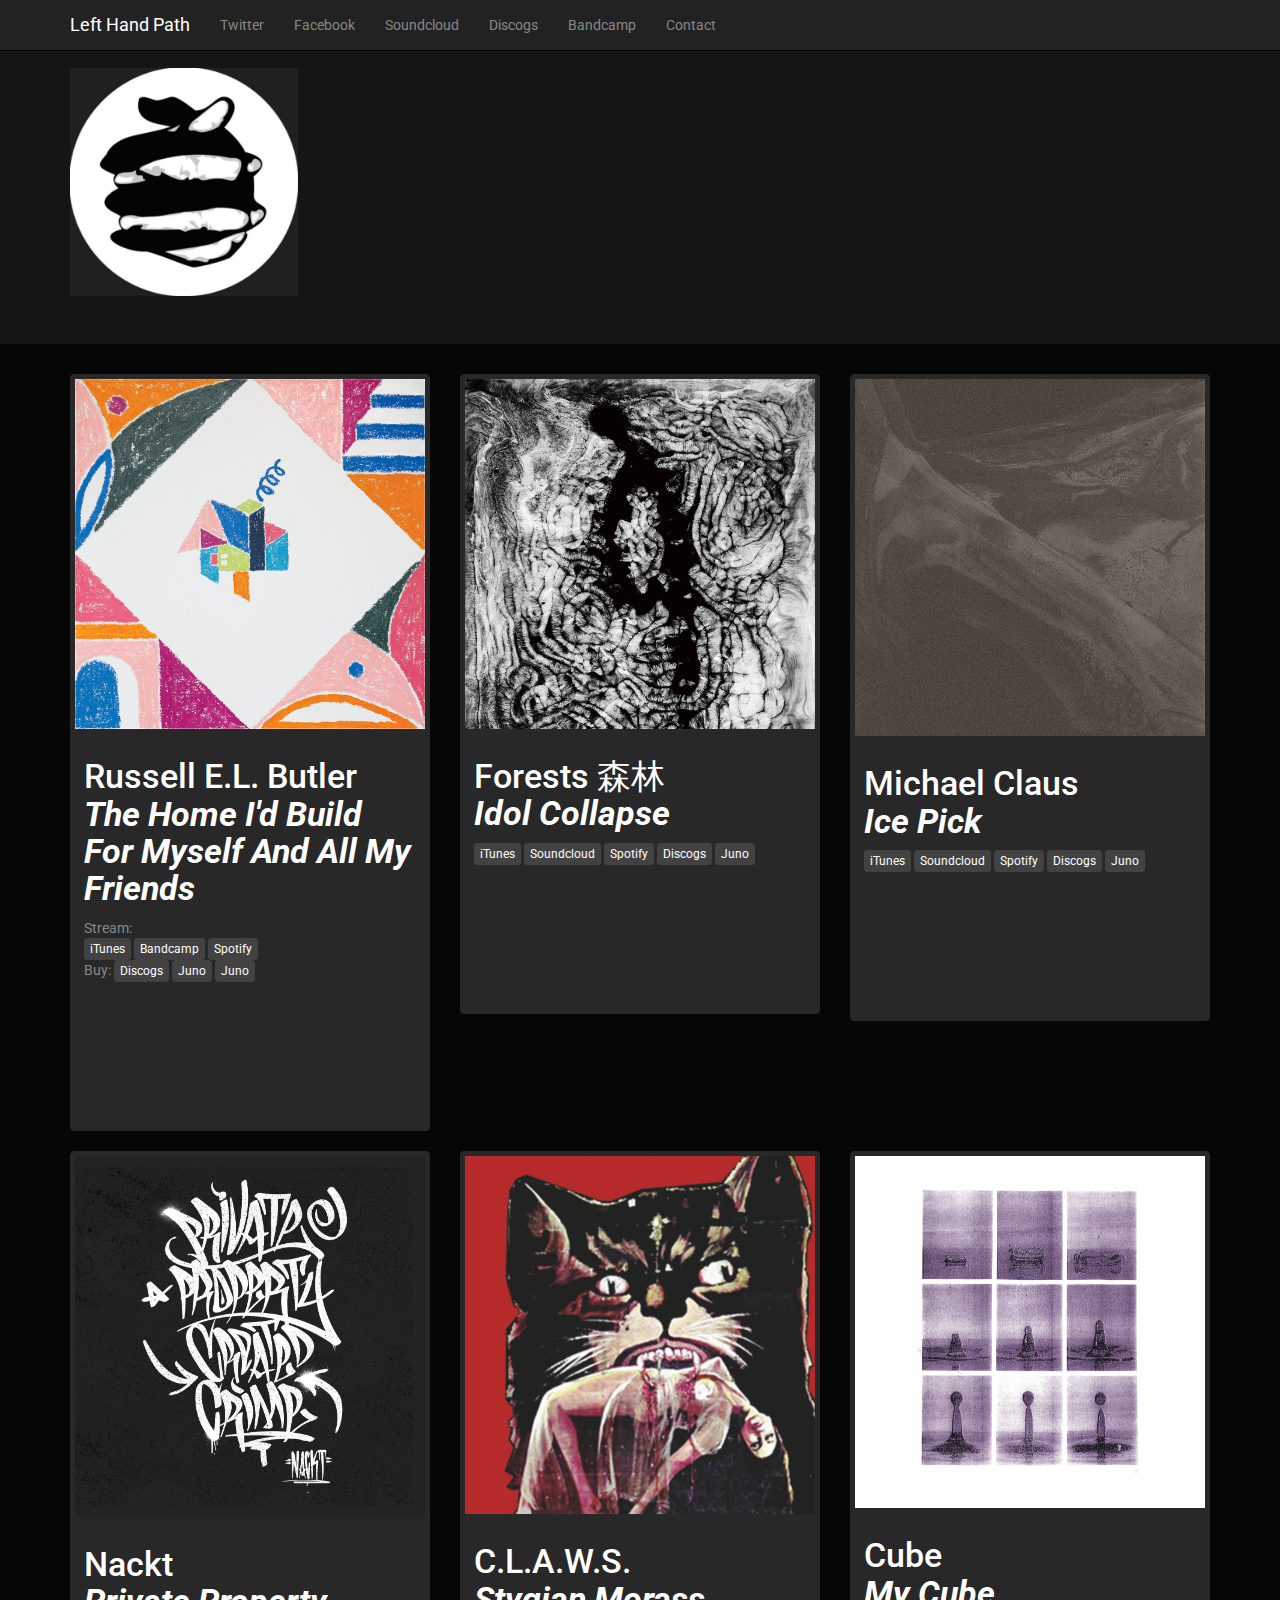
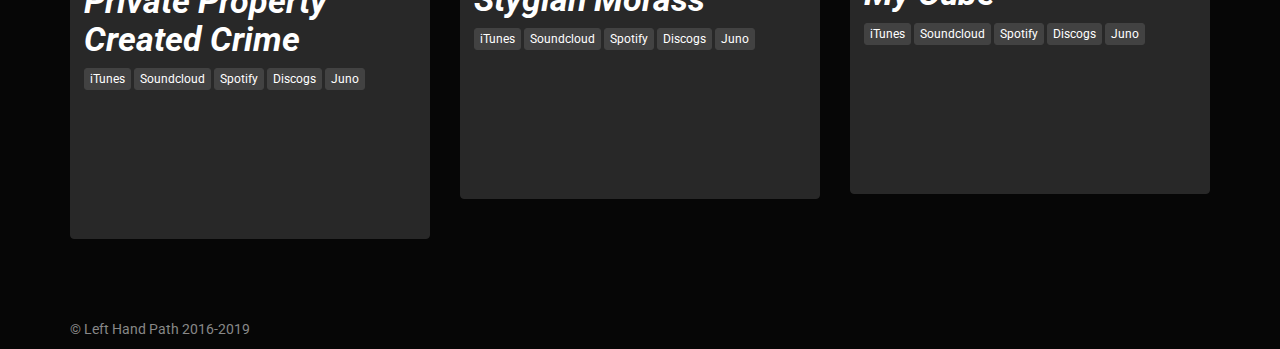
==== index.html @ b739be3c "Home Fixes from Email: Re: LHP Next Steps for Web" ====
<!doctype html>
<html lang="en">
  <head>
    <meta charset="utf-8">
    <meta name="viewport" content="width=device-width, initial-scale=1, shrink-to-fit=no">
    <meta name="description" content="">
    <meta name="author" content="">
    <link rel="icon" href="../../../../favicon.ico">

    <title>Left Hand Path</title>

    <!-- Bootstrap core CSS -->
    <link href="/css/bootstrap.css" rel="stylesheet">   
	<!--Font Awesome -->
		<link rel="stylesheet" href="https://maxcdn.bootstrapcdn.com/font-awesome/4.4.0/css/font-awesome.min.css"> 


  </head>

  <body>   
	<!-- Fixed navbar -->
	<nav class="navbar navbar-inverse navbar-expand-lg navbar-fixed-top" id="navBar">
	   <script src="navbarInject.js"></script><!--http://www.accessify.com/tools-and-wizards/developer-tools/html-javascript-convertor/-->
	</nav>
	<!--NAV BAR END--> 

    <main role="main">

      <!-- Main jumbotron for a primary marketing message or call to action -->
      <div class="jumbotron">
        <div class="container">  
	<br>
	<img class="card-img-top" src="lhpIcon.png" height="20%" width="20%" alt="Left Hand Path">
          <!--<h1 class="display-3">Left Hand Path</h1> -->
          <!--<p>San Francisco-based record label focused on the liminal, the interstitial, the in-between: industrial, techno, experimental, and more.</p>-->
        </div>
      </div>
      	<div class="container">    
		<div class="row">
		  <div class="col-sm-6 col-md-4">
	        <div class="thumbnail">   
		<img data-src="holder.js/100%x200" alt="The Home I'd Build For Myself And All My Friends" style="height: 100%; width: 100%; display: block;" src="TheHomeCover.jpg" data-holder-rendered="true">
	          <div class="caption">
	            <h3>Russell E.L. Butler<br><strong><i>The Home I'd Build For Myself And All My Friends</i></strong></h3>
	            <!--<p>Album blurb goes here. At vero eos et accusamus et iusto odio dignissimos.</p>-->  
				Stream: <p><a href="https://itunes.apple.com/album/the-home-id-build-for-myself-and-all-my-friends/1442476757" class="btn btn-default btn-xs" target="_blank">iTunes</a>
				<a href="https://lefthandpathwax.bandcamp.com/album/the-home-id-build-for-myself-and-all-my-friends" class="btn btn-default btn-xs" target="_blank">Bandcamp</a>       
				<a href="https://open.spotify.com/album/19XL2ROvTTsTCrnlcRgPuG?si=9YU9eda9STW3GdwDqCzXsw" class="btn btn-default btn-xs" target="_blank">Spotify</a></br>
				Buy: <a href="https://www.discogs.com/Russell-EL-Butler-The-Home-Id-Build-For-Myself-And-All-My-Friends/release/12816572" class="btn btn-default btn-xs" target="_blank">Discogs</a>
				<a href="https://www.discogs.com/Russell-EL-Butler-The-Home-Id-Build-For-Myself-And-All-My-Friends/release/12816572" class="btn btn-default btn-xs" target="_blank">Juno</a>
				<a href="https://www.juno.co.uk/products/russell-el-the-home-id-built-for/710632-01/" class="btn btn-default btn-xs" target="_blank">Juno</a>
				<!--<p><a class="btn btn-secondary" href="#" role="button">View details &raquo;</a></p>-->
	          </div> 
	<iframe style="border: 0; width: 100%; height: 120px;" src="https://bandcamp.com/EmbeddedPlayer/album=45713922/size=large/bgcol=333333/linkcol=ffffff/tracklist=false/artwork=none/transparent=true/" seamless><a href="http://lefthandpathwax.bandcamp.com/album/the-home-id-build-for-myself-and-all-my-friends">The Home I&#39;d Build For Myself And All My Friends by Russell E.L. Butler</a></iframe>
	        </div>
	      </div>
	      <div class="col-sm-6 col-md-4">
	        <div class="thumbnail">
	          <img data-src="holder.js/100%x200" alt="Idol Collapse" style="height: 100%; width: 100%; display: block;" src="IdolCollapseCover.jpg" data-holder-rendered="true">
	          <div class="caption">
	            <h3>Forests 森林<br><strong><i>Idol Collapse</i></strong></h3>
	            <!--<p>Album blurb goes here. At vero eos et accusamus et iusto odio dignissimos.</p>-->  
				<p><a href="https://itunes.apple.com/album/idol-collapse/1403016486" class="btn btn-default btn-xs" target="_blank">iTunes</a>
				<a href="https://soundcloud.com/lefthandpathwax/forests-idol-collapse-stream-lhp-005" class="btn btn-default btn-xs" target="_blank">Soundcloud</a>
				<!--<a href="https://lefthandpathwax.bandcamp.com/album/idol-collapse" class="btn btn-default btn-xs" target="_blank">Bandcamp</a>-->       
				<a href="https://open.spotify.com/album/3PHcToJJUzO6ivPFjmKcUr?si=G1ucixESSMaiobxHaRNgGQ" class="btn btn-default btn-xs" target="_blank">Spotify</a>
				<a href="https://www.discogs.com/Forests-Idol-Collapse/release/12414794" class="btn btn-default btn-xs" target="_blank">Discogs</a> 
				<a href="https://www.juno.co.uk/products/forests-idol-collapse/697286-01/" class="btn btn-default btn-xs" target="_blank">Juno</a> 
				<!--<p><a class="btn btn-secondary" href="#" role="button">View details &raquo;</a></p>-->
	          </div> 
	<iframe style="border: 0; width: 100%; height: 120px;" src="https://bandcamp.com/EmbeddedPlayer/album=172438625/size=large/bgcol=333333/linkcol=ffffff/tracklist=false/artwork=none/transparent=true/" seamless><a href="http://lefthandpathwax.bandcamp.com/album/idol-collapse">Idol Collapse by Forests 森林</a></iframe>
	        </div>
	      </div>
	      <div class="col-sm-6 col-md-4">
	        <div class="thumbnail">
	          <img data-src="holder.js/100%x200" alt="Ice Pick" style="height: 100%; width: 100%; display: block;" src="icePick.jpg" data-holder-rendered="true">
	          <div class="caption">
	            <h3>Michael Claus<br><strong><i>Ice Pick</i></strong></h3>
	            <!--<p>Album blurb goes here. At vero eos et accusamus et iusto odio dignissimos.</p>-->  
				<p><a href="https://itunes.apple.com/album/ice-pick-ep/1403003711" class="btn btn-default btn-xs" target="_blank">iTunes</a>
				<a href="https://soundcloud.com/lefthandpathwax/michael-claus-ice-pick-lhp004" class="btn btn-default btn-xs" target="_blank">Soundcloud</a>
				<!--<a href="https://lefthandpathwax.bandcamp.com/album/ice-pick" class="btn btn-default btn-xs" target="_blank">Bandcamp</a>-->       
				<a href="https://open.spotify.com/album/4cAhzd2ybvp5QCiN5FCiWN?si=rkf3x4cTQIqzOOVokMgE6w" class="btn btn-default btn-xs" target="_blank">Spotify</a>
				<a href="https://www.discogs.com/Michael-Claus-Ice-Pick/release/12064103" class="btn btn-default btn-xs" target="_blank">Discogs</a>     
				<a href="https://www.juno.co.uk/products/michael-claus-ice-pick/686886-01/" class="btn btn-default btn-xs" target="_blank">Juno</a>
				<!--<p><a class="btn btn-secondary" href="#" role="button">View details &raquo;</a></p>-->
	          </div> 
	<iframe style="border: 0; width: 100%; height: 120px;" src="https://bandcamp.com/EmbeddedPlayer/album=1965887963/size=large/bgcol=333333/linkcol=ffffff/tracklist=false/artwork=none/transparent=true/" seamless><a href="http://lefthandpathwax.bandcamp.com/album/ice-pick">Ice Pick by Michael Claus</a></iframe>
	        </div>
	      </div>
	    </div>
		<div class="row">
		  <div class="col-sm-6 col-md-4">
	        <div class="thumbnail">
	          <img data-src="holder.js/100%x200" alt="Private Property Created Crime" style="height: 100%; width: 100%; display: block;" src="PrivatePropertyCover.jpg" data-holder-rendered="true">
	          <div class="caption">
	            <h3>Nackt<br><strong><i>Private Property Created Crime</i></strong></h3>
	            <!--<p>Album blurb goes here. At vero eos et accusamus et iusto odio dignissimos.</p>-->  
				<p><a href="https://itunes.apple.com/album/private-property-created-crime-ep/1403007173" class="btn btn-default btn-xs" target="_blank">iTunes</a>
				<a href="https://soundcloud.com/lefthandpathwax/nackt-private-property-created-crime-stream-lhp-003" class="btn btn-default btn-xs" target="_blank">Soundcloud</a>
				<!--<a href="https://lefthandpathwax.bandcamp.com/album/private-property-created-crime" class="btn btn-default btn-xs" target="_blank">Bandcamp</a>-->       
				<a href="https://open.spotify.com/album/4BYSZy3p6vQU7VeywWEUnE?si=MNfCwxeITaezJ4chC1l46w" class="btn btn-default btn-xs" target="_blank">Spotify</a>
				<a href="https://www.discogs.com/Nackt-Private-Property-Created-Crime/release/11210218" class="btn btn-default btn-xs" target="_blank">Discogs</a>  
				<a href="https://www.juno.co.uk/products/nackt-private-property-created-crime/664628-01/" class="btn btn-default btn-xs" target="_blank">Juno</a>
				<!--<p><a class="btn btn-secondary" href="#" role="button">View details &raquo;</a></p>-->
	          </div>     
	<iframe style="border: 0; width: 100%; height: 120px;" src="https://bandcamp.com/EmbeddedPlayer/album=4098975281/size=large/bgcol=333333/linkcol=ffffff/tracklist=false/artwork=none/transparent=true/" seamless><a href="http://lefthandpathwax.bandcamp.com/album/private-property-created-crime">Private Property Created Crime by Nackt</a></iframe>
	        </div>
	      </div>
	      <div class="col-sm-6 col-md-4">
	        <div class="thumbnail">
	          <img data-src="holder.js/100%x200" alt="Stygian Morass" style="height: 100%; width: 100%; display: block;" src="StygianMorassCover.jpg" data-holder-rendered="true">
	          <div class="caption">
	            <h3>C.L.A.W.S.<br><strong><i>Stygian Morass</i></strong></h3>
	            <!--<p>Album blurb goes here. At vero eos et accusamus et iusto odio dignissimos.</p>-->  
				<p><a href="https://itunes.apple.com/album/stygian-morass-ep/1403007851" class="btn btn-default btn-xs" target="_blank">iTunes</a>
				<a href="https://soundcloud.com/lefthandpathwax/claws-stygian-morass-lhp-002" class="btn btn-default btn-xs" target="_blank">Soundcloud</a>
				<!--<a href="https://lefthandpathwax.bandcamp.com/album/stygian-morass" class="btn btn-default btn-xs" target="_blank">Bandcamp</a>-->       
				<a href="https://open.spotify.com/album/5F3vXOBQWUFWSCGoGYpkcE?si=6KkvuSvTSMCpaDbOVNL9Rw" class="btn btn-default btn-xs" target="_blank">Spotify</a>
				<a href="https://www.discogs.com/CLAWS-Stygian-Morass/release/10040162" class="btn btn-default btn-xs" target="_blank">Discogs</a>  
				<a href="https://www.juno.co.uk/products/claws-stygian-morass-ep/640831-01/" class="btn btn-default btn-xs" target="_blank">Juno</a>
				<!--<p><a class="btn btn-secondary" href="#" role="button">View details &raquo;</a></p>-->
	          </div>              
	<iframe style="border: 0; width: 100%; height: 120px;" src="https://bandcamp.com/EmbeddedPlayer/album=2476335031/size=large/bgcol=333333/linkcol=ffffff/tracklist=false/artwork=none/transparent=true/" seamless><a href="http://lefthandpathwax.bandcamp.com/album/stygian-morass">Stygian Morass by C.L.A.W.S.</a></iframe>
	        </div>
	      </div>
	      <div class="col-sm-6 col-md-4">
	        <div class="thumbnail">
	          <img data-src="holder.js/100%x200" alt="My Cube" style="height: 100%; width: 100%; display: block;" src="MyCubeCover.jpg" data-holder-rendered="true">
	          <div class="caption">
	            <h3>Cube<br><strong><i>My Cube</i></strong></h3>
	            <!--<p>Album blurb goes here. At vero eos et accusamus et iusto odio dignissimos.</p>-->  
				<p><a href="https://itunes.apple.com/album/my-cube/1422857583" class="btn btn-default btn-xs" target="_blank">iTunes</a>
				<a href="https://soundcloud.com/lefthandpathwax/cube-my-cube-album-stream" class="btn btn-default btn-xs" target="_blank">Soundcloud</a>
				<!--<a href="https://lefthandpathwax.bandcamp.com/album/my-cube" class="btn btn-default btn-xs" target="_blank">Bandcamp</a>-->       
				<a href="https://open.spotify.com/album/0HinlTKBSdjGIK5YEnsSyH?si=2opLMWTPTbeViX3kxEfdEA" class="btn btn-default btn-xs" target="_blank">Spotify</a>
				<a href="https://www.discogs.com/Cube-My-Cube/release/8776708" class="btn btn-default btn-xs" target="_blank">Discogs</a> 
				<a href="https://www.juno.co.uk/products/my-cube/613828-01/" class="btn btn-default btn-xs" target="_blank">Juno</a>      
				<!--<p><a class="btn btn-secondary" href="#" role="button">View details &raquo;</a></p>-->
	          </div>   
	<iframe style="border: 0; width: 100%; height: 120px;" src="https://bandcamp.com/EmbeddedPlayer/album=2787253670/size=large/bgcol=333333/linkcol=ffffff/tracklist=false/artwork=none/transparent=true/" seamless><a href="http://lefthandpathwax.bandcamp.com/album/my-cube">My Cube by Cube</a></iframe>
	        </div>
	      </div> 
	    </div> 
   	    <!--<div class="container"> 
			<div class="row">
<iframe width="97%" height="450" scrolling="no" frameborder="no" allow="autoplay" src="https://w.soundcloud.com/player/?url=https%3A//api.soundcloud.com/users/212207464&color=%23292828&auto_play=false&hide_related=false&show_comments=false&show_user=true&show_reposts=false&show_teaser=false"></iframe>   
			 
			</div>
		</div>--> 
	           
        <!--<div class="container">
       
        <div class="row">
          <div class="col-md-4">
            <h2>The Wire</h2>
            <p>Listen to a mix by Left Hand Path for The Wire, UK.</p>
            <p><a class="btn btn-secondary" href="https://www.thewire.co.uk/audio/tracks/listen-to-a-mix-by-left-hand-path" target="_blank" role="button">Listen now &raquo;</a></p>
          </div>
          <div class="col-md-4">
            <h2>Heading</h2>
            <p>Donec id elit non mi porta gravida at eget metus. Fusce dapibus, tellus ac cursus commodo, tortor mauris condimentum nibh, ut fermentum massa justo sit amet risus. Etiam porta sem malesuada magna mollis euismod. Donec sed odio dui. </p>
            <!--<p><a class="btn btn-secondary" href="#" role="button">View details &raquo;</a></p>
          </div>
          <div class="col-md-4">
            <h2>Heading</h2>
            <p>Donec sed odio dui. Cras justo odio, dapibus ac facilisis in, egestas eget quam. Vestibulum id ligula porta felis euismod semper. Fusce dapibus, tellus ac cursus commodo, tortor mauris condimentum nibh, ut fermentum massa justo sit amet risus.</p>
            <!--<p><a class="btn btn-secondary" href="#" role="button">View details &raquo;</a></p>
          </div>
        </div>-->

        

      </div> <!-- /container -->

    </main>

    <footer class="container">  <br><br><br>
      <p>&copy; Left Hand Path 2016-2019</p>
    </footer>

    <!-- Bootstrap core JavaScript
    ================================================== -->
    <!-- Placed at the end of the document so the pages load faster -->
    <script src="https://code.jquery.com/jquery-3.3.1.slim.min.js" integrity="sha384-q8i/X+965DzO0rT7abK41JStQIAqVgRVzpbzo5smXKp4YfRvH+8abtTE1Pi6jizo" crossorigin="anonymous"></script>
    <script>window.jQuery || document.write('<script src="\/../assets/js/vendor/jquery-slim.min.js"><\/script>')</script>
    <script src="../../assets/js/vendor/popper.min.js"></script>
    <script src="../../dist/js/bootstrap.min.js"></script>
  </body>
</html>
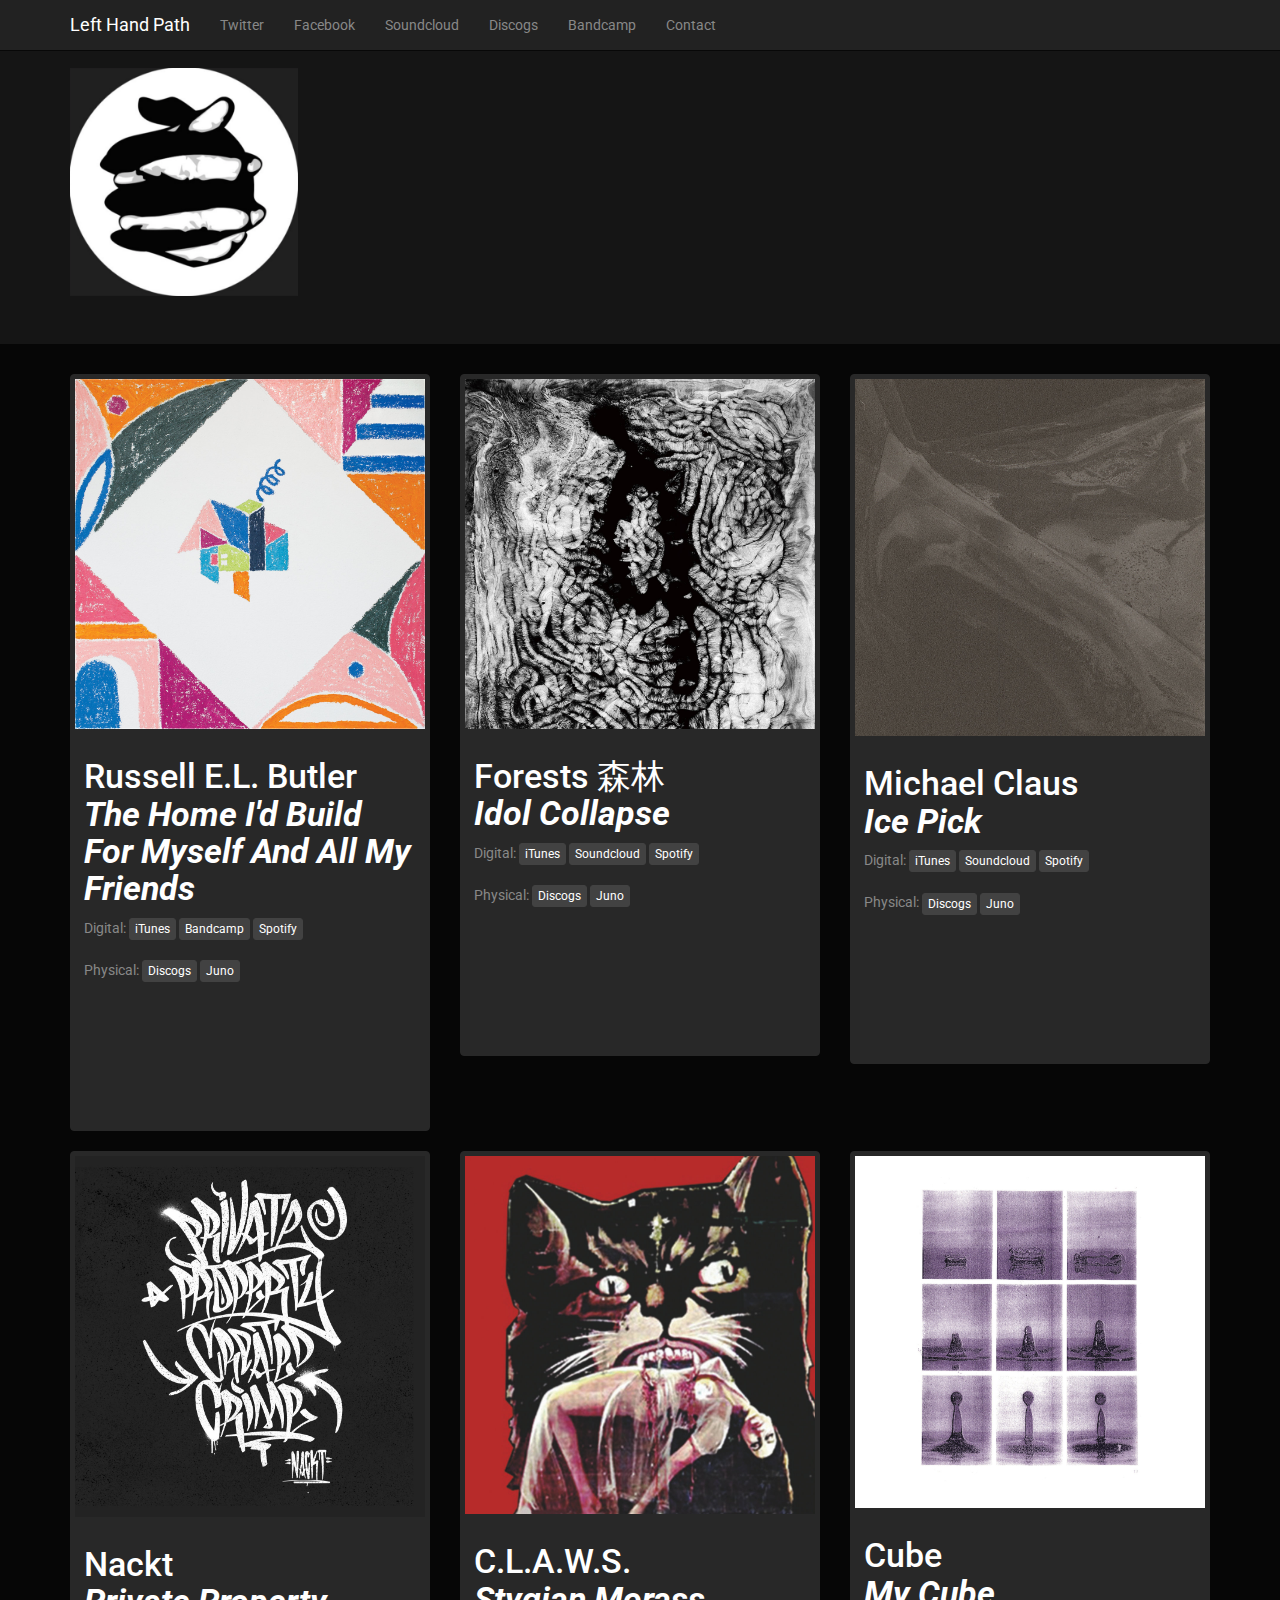
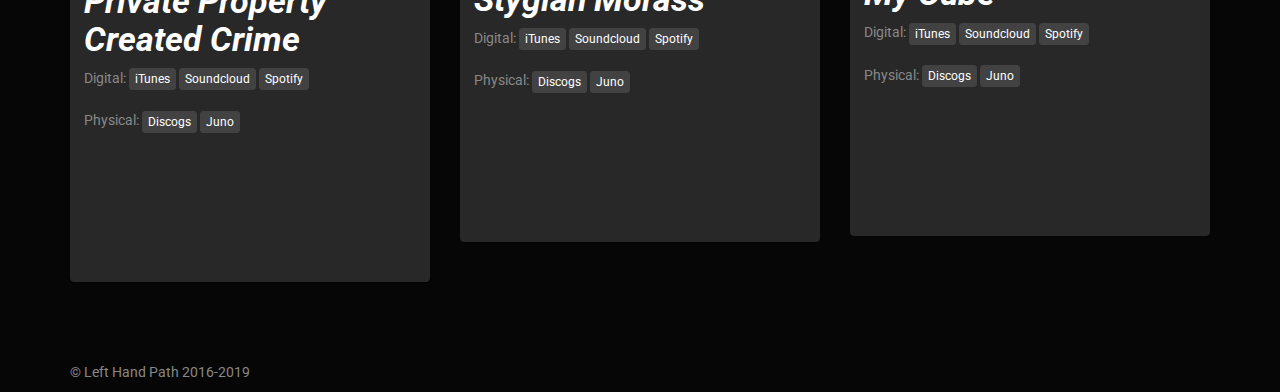
==== commit 36446e2b: "Updates Artist page and home" ====
--- a/index.html
+++ b/index.html
@@ -39,17 +39,15 @@
 		<div class="row">
 		  <div class="col-sm-6 col-md-4">
 	        <div class="thumbnail">   
-		<img data-src="holder.js/100%x200" alt="The Home I'd Build For Myself And All My Friends" style="height: 100%; width: 100%; display: block;" src="TheHomeCover.jpg" data-holder-rendered="true">
+		<a href="http://lefthandpathwax.net/russell-e-l-butler/"><img data-src="holder.js/100%x200" alt="The Home I'd Build For Myself And All My Friends" style="height: 100%; width: 100%; display: block;" src="TheHomeCover.jpg" data-holder-rendered="true"></a>
 	          <div class="caption">
 	            <h3>Russell E.L. Butler<br><strong><i>The Home I'd Build For Myself And All My Friends</i></strong></h3>
 	            <!--<p>Album blurb goes here. At vero eos et accusamus et iusto odio dignissimos.</p>-->  
-				Stream: <p><a href="https://itunes.apple.com/album/the-home-id-build-for-myself-and-all-my-friends/1442476757" class="btn btn-default btn-xs" target="_blank">iTunes</a>
+				<p>Digital: <a href="https://itunes.apple.com/album/the-home-id-build-for-myself-and-all-my-friends/1442476757" class="btn btn-default btn-xs" target="_blank">iTunes</a>
 				<a href="https://lefthandpathwax.bandcamp.com/album/the-home-id-build-for-myself-and-all-my-friends" class="btn btn-default btn-xs" target="_blank">Bandcamp</a>       
-				<a href="https://open.spotify.com/album/19XL2ROvTTsTCrnlcRgPuG?si=9YU9eda9STW3GdwDqCzXsw" class="btn btn-default btn-xs" target="_blank">Spotify</a></br>
-				Buy: <a href="https://www.discogs.com/Russell-EL-Butler-The-Home-Id-Build-For-Myself-And-All-My-Friends/release/12816572" class="btn btn-default btn-xs" target="_blank">Discogs</a>
-				<a href="https://www.discogs.com/Russell-EL-Butler-The-Home-Id-Build-For-Myself-And-All-My-Friends/release/12816572" class="btn btn-default btn-xs" target="_blank">Juno</a>
+				<a href="https://open.spotify.com/album/19XL2ROvTTsTCrnlcRgPuG?si=9YU9eda9STW3GdwDqCzXsw" class="btn btn-default btn-xs" target="_blank">Spotify</a></br></br>
+				Physical: <a href="https://www.discogs.com/Russell-EL-Butler-The-Home-Id-Build-For-Myself-And-All-My-Friends/release/12816572" class="btn btn-default btn-xs" target="_blank">Discogs</a>
 				<a href="https://www.juno.co.uk/products/russell-el-the-home-id-built-for/710632-01/" class="btn btn-default btn-xs" target="_blank">Juno</a>
-				<!--<p><a class="btn btn-secondary" href="#" role="button">View details &raquo;</a></p>-->
 	          </div> 
 	<iframe style="border: 0; width: 100%; height: 120px;" src="https://bandcamp.com/EmbeddedPlayer/album=45713922/size=large/bgcol=333333/linkcol=ffffff/tracklist=false/artwork=none/transparent=true/" seamless><a href="http://lefthandpathwax.bandcamp.com/album/the-home-id-build-for-myself-and-all-my-friends">The Home I&#39;d Build For Myself And All My Friends by Russell E.L. Butler</a></iframe>
 	        </div>
@@ -60,11 +58,11 @@
 	          <div class="caption">
 	            <h3>Forests 森林<br><strong><i>Idol Collapse</i></strong></h3>
 	            <!--<p>Album blurb goes here. At vero eos et accusamus et iusto odio dignissimos.</p>-->  
-				<p><a href="https://itunes.apple.com/album/idol-collapse/1403016486" class="btn btn-default btn-xs" target="_blank">iTunes</a>
+				<p>Digital: <a href="https://itunes.apple.com/album/idol-collapse/1403016486" class="btn btn-default btn-xs" target="_blank">iTunes</a>
 				<a href="https://soundcloud.com/lefthandpathwax/forests-idol-collapse-stream-lhp-005" class="btn btn-default btn-xs" target="_blank">Soundcloud</a>
 				<!--<a href="https://lefthandpathwax.bandcamp.com/album/idol-collapse" class="btn btn-default btn-xs" target="_blank">Bandcamp</a>-->       
-				<a href="https://open.spotify.com/album/3PHcToJJUzO6ivPFjmKcUr?si=G1ucixESSMaiobxHaRNgGQ" class="btn btn-default btn-xs" target="_blank">Spotify</a>
-				<a href="https://www.discogs.com/Forests-Idol-Collapse/release/12414794" class="btn btn-default btn-xs" target="_blank">Discogs</a> 
+				<a href="https://open.spotify.com/album/3PHcToJJUzO6ivPFjmKcUr?si=G1ucixESSMaiobxHaRNgGQ" class="btn btn-default btn-xs" target="_blank">Spotify</a></br></br>
+				Physical: <a href="https://www.discogs.com/Forests-Idol-Collapse/release/12414794" class="btn btn-default btn-xs" target="_blank">Discogs</a> 
 				<a href="https://www.juno.co.uk/products/forests-idol-collapse/697286-01/" class="btn btn-default btn-xs" target="_blank">Juno</a> 
 				<!--<p><a class="btn btn-secondary" href="#" role="button">View details &raquo;</a></p>-->
 	          </div> 
@@ -77,11 +75,11 @@
 	          <div class="caption">
 	            <h3>Michael Claus<br><strong><i>Ice Pick</i></strong></h3>
 	            <!--<p>Album blurb goes here. At vero eos et accusamus et iusto odio dignissimos.</p>-->  
-				<p><a href="https://itunes.apple.com/album/ice-pick-ep/1403003711" class="btn btn-default btn-xs" target="_blank">iTunes</a>
+				<p>Digital: <a href="https://itunes.apple.com/album/ice-pick-ep/1403003711" class="btn btn-default btn-xs" target="_blank">iTunes</a>
 				<a href="https://soundcloud.com/lefthandpathwax/michael-claus-ice-pick-lhp004" class="btn btn-default btn-xs" target="_blank">Soundcloud</a>
 				<!--<a href="https://lefthandpathwax.bandcamp.com/album/ice-pick" class="btn btn-default btn-xs" target="_blank">Bandcamp</a>-->       
-				<a href="https://open.spotify.com/album/4cAhzd2ybvp5QCiN5FCiWN?si=rkf3x4cTQIqzOOVokMgE6w" class="btn btn-default btn-xs" target="_blank">Spotify</a>
-				<a href="https://www.discogs.com/Michael-Claus-Ice-Pick/release/12064103" class="btn btn-default btn-xs" target="_blank">Discogs</a>     
+				<a href="https://open.spotify.com/album/4cAhzd2ybvp5QCiN5FCiWN?si=rkf3x4cTQIqzOOVokMgE6w" class="btn btn-default btn-xs" target="_blank">Spotify</a></br></br>
+				Physical: <a href="https://www.discogs.com/Michael-Claus-Ice-Pick/release/12064103" class="btn btn-default btn-xs" target="_blank">Discogs</a>     
 				<a href="https://www.juno.co.uk/products/michael-claus-ice-pick/686886-01/" class="btn btn-default btn-xs" target="_blank">Juno</a>
 				<!--<p><a class="btn btn-secondary" href="#" role="button">View details &raquo;</a></p>-->
 	          </div> 
@@ -96,11 +94,11 @@
 	          <div class="caption">
 	            <h3>Nackt<br><strong><i>Private Property Created Crime</i></strong></h3>
 	            <!--<p>Album blurb goes here. At vero eos et accusamus et iusto odio dignissimos.</p>-->  
-				<p><a href="https://itunes.apple.com/album/private-property-created-crime-ep/1403007173" class="btn btn-default btn-xs" target="_blank">iTunes</a>
+				<p>Digital: <a href="https://itunes.apple.com/album/private-property-created-crime-ep/1403007173" class="btn btn-default btn-xs" target="_blank">iTunes</a>
 				<a href="https://soundcloud.com/lefthandpathwax/nackt-private-property-created-crime-stream-lhp-003" class="btn btn-default btn-xs" target="_blank">Soundcloud</a>
 				<!--<a href="https://lefthandpathwax.bandcamp.com/album/private-property-created-crime" class="btn btn-default btn-xs" target="_blank">Bandcamp</a>-->       
-				<a href="https://open.spotify.com/album/4BYSZy3p6vQU7VeywWEUnE?si=MNfCwxeITaezJ4chC1l46w" class="btn btn-default btn-xs" target="_blank">Spotify</a>
-				<a href="https://www.discogs.com/Nackt-Private-Property-Created-Crime/release/11210218" class="btn btn-default btn-xs" target="_blank">Discogs</a>  
+				<a href="https://open.spotify.com/album/4BYSZy3p6vQU7VeywWEUnE?si=MNfCwxeITaezJ4chC1l46w" class="btn btn-default btn-xs" target="_blank">Spotify</a></br></br>
+				Physical: <a href="https://www.discogs.com/Nackt-Private-Property-Created-Crime/release/11210218" class="btn btn-default btn-xs" target="_blank">Discogs</a>  
 				<a href="https://www.juno.co.uk/products/nackt-private-property-created-crime/664628-01/" class="btn btn-default btn-xs" target="_blank">Juno</a>
 				<!--<p><a class="btn btn-secondary" href="#" role="button">View details &raquo;</a></p>-->
 	          </div>     
@@ -113,11 +111,11 @@
 	          <div class="caption">
 	            <h3>C.L.A.W.S.<br><strong><i>Stygian Morass</i></strong></h3>
 	            <!--<p>Album blurb goes here. At vero eos et accusamus et iusto odio dignissimos.</p>-->  
-				<p><a href="https://itunes.apple.com/album/stygian-morass-ep/1403007851" class="btn btn-default btn-xs" target="_blank">iTunes</a>
+				<p>Digital: <a href="https://itunes.apple.com/album/stygian-morass-ep/1403007851" class="btn btn-default btn-xs" target="_blank">iTunes</a>
 				<a href="https://soundcloud.com/lefthandpathwax/claws-stygian-morass-lhp-002" class="btn btn-default btn-xs" target="_blank">Soundcloud</a>
 				<!--<a href="https://lefthandpathwax.bandcamp.com/album/stygian-morass" class="btn btn-default btn-xs" target="_blank">Bandcamp</a>-->       
-				<a href="https://open.spotify.com/album/5F3vXOBQWUFWSCGoGYpkcE?si=6KkvuSvTSMCpaDbOVNL9Rw" class="btn btn-default btn-xs" target="_blank">Spotify</a>
-				<a href="https://www.discogs.com/CLAWS-Stygian-Morass/release/10040162" class="btn btn-default btn-xs" target="_blank">Discogs</a>  
+				<a href="https://open.spotify.com/album/5F3vXOBQWUFWSCGoGYpkcE?si=6KkvuSvTSMCpaDbOVNL9Rw" class="btn btn-default btn-xs" target="_blank">Spotify</a></br></br>
+				Physical: <a href="https://www.discogs.com/CLAWS-Stygian-Morass/release/10040162" class="btn btn-default btn-xs" target="_blank">Discogs</a>  
 				<a href="https://www.juno.co.uk/products/claws-stygian-morass-ep/640831-01/" class="btn btn-default btn-xs" target="_blank">Juno</a>
 				<!--<p><a class="btn btn-secondary" href="#" role="button">View details &raquo;</a></p>-->
 	          </div>              
@@ -130,11 +128,11 @@
 	          <div class="caption">
 	            <h3>Cube<br><strong><i>My Cube</i></strong></h3>
 	            <!--<p>Album blurb goes here. At vero eos et accusamus et iusto odio dignissimos.</p>-->  
-				<p><a href="https://itunes.apple.com/album/my-cube/1422857583" class="btn btn-default btn-xs" target="_blank">iTunes</a>
+				<p>Digital: <a href="https://itunes.apple.com/album/my-cube/1422857583" class="btn btn-default btn-xs" target="_blank">iTunes</a>
 				<a href="https://soundcloud.com/lefthandpathwax/cube-my-cube-album-stream" class="btn btn-default btn-xs" target="_blank">Soundcloud</a>
 				<!--<a href="https://lefthandpathwax.bandcamp.com/album/my-cube" class="btn btn-default btn-xs" target="_blank">Bandcamp</a>-->       
-				<a href="https://open.spotify.com/album/0HinlTKBSdjGIK5YEnsSyH?si=2opLMWTPTbeViX3kxEfdEA" class="btn btn-default btn-xs" target="_blank">Spotify</a>
-				<a href="https://www.discogs.com/Cube-My-Cube/release/8776708" class="btn btn-default btn-xs" target="_blank">Discogs</a> 
+				<a href="https://open.spotify.com/album/0HinlTKBSdjGIK5YEnsSyH?si=2opLMWTPTbeViX3kxEfdEA" class="btn btn-default btn-xs" target="_blank">Spotify</a></br></br>
+				Physical: <a href="https://www.discogs.com/Cube-My-Cube/release/8776708" class="btn btn-default btn-xs" target="_blank">Discogs</a> 
 				<a href="https://www.juno.co.uk/products/my-cube/613828-01/" class="btn btn-default btn-xs" target="_blank">Juno</a>      
 				<!--<p><a class="btn btn-secondary" href="#" role="button">View details &raquo;</a></p>-->
 	          </div>   
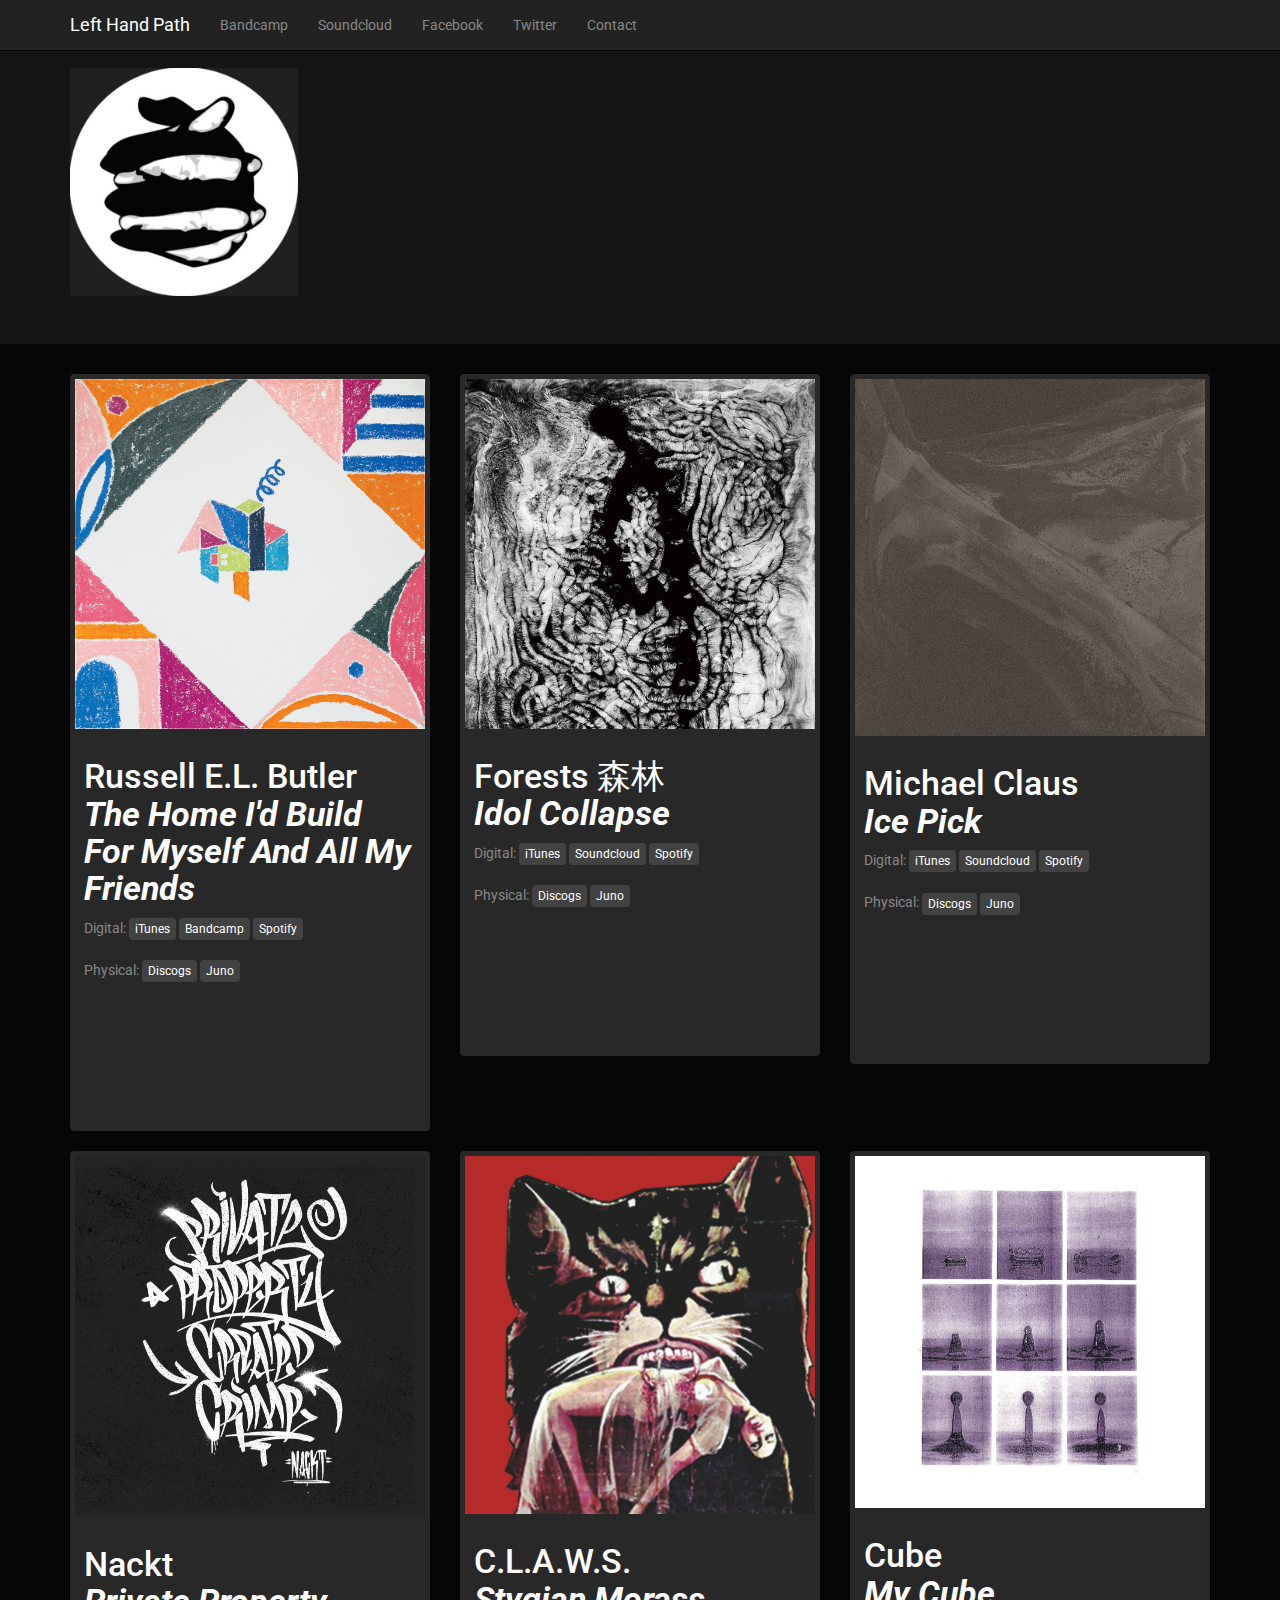
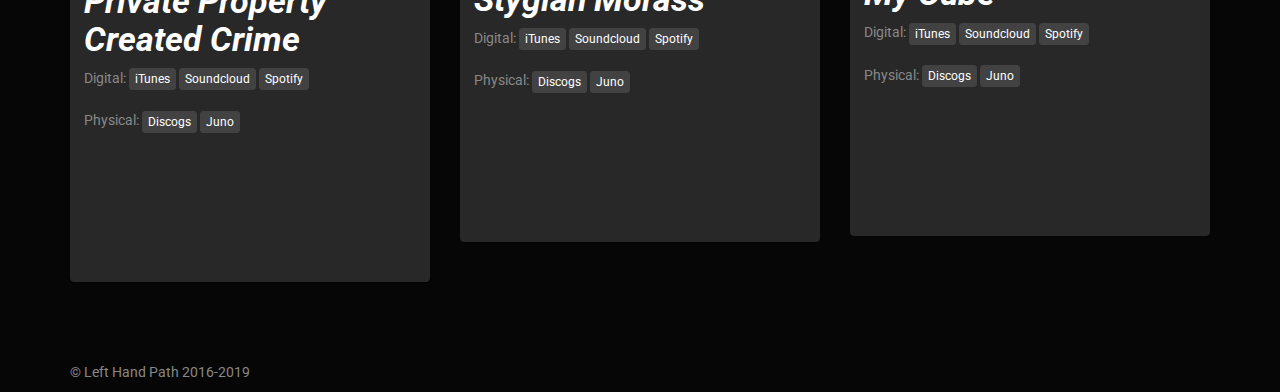
==== commit 532d86c9: "Claws Claus" ====
--- a/index.html
+++ b/index.html
@@ -71,7 +71,7 @@
 	      </div>
 	      <div class="col-sm-6 col-md-4">
 	        <div class="thumbnail">
-	          <img data-src="holder.js/100%x200" alt="Ice Pick" style="height: 100%; width: 100%; display: block;" src="icePick.jpg" data-holder-rendered="true">
+			  <a href="http://lefthandpathwax.net/michael-claus/"><img data-src="holder.js/100%x200" alt="Ice Pick" style="height: 100%; width: 100%; display: block;" src="icePick.jpg" data-holder-rendered="true"></a>
 	          <div class="caption">
 	            <h3>Michael Claus<br><strong><i>Ice Pick</i></strong></h3>
 	            <!--<p>Album blurb goes here. At vero eos et accusamus et iusto odio dignissimos.</p>-->  
@@ -107,7 +107,7 @@
 	      </div>
 	      <div class="col-sm-6 col-md-4">
 	        <div class="thumbnail">
-	          <img data-src="holder.js/100%x200" alt="Stygian Morass" style="height: 100%; width: 100%; display: block;" src="StygianMorassCover.jpg" data-holder-rendered="true">
+	          <a href="http://lefthandpathwax.net/claws/"><img data-src="holder.js/100%x200" alt="Stygian Morass" style="height: 100%; width: 100%; display: block;" src="StygianMorassCover.jpg" data-holder-rendered="true"></a>
 	          <div class="caption">
 	            <h3>C.L.A.W.S.<br><strong><i>Stygian Morass</i></strong></h3>
 	            <!--<p>Album blurb goes here. At vero eos et accusamus et iusto odio dignissimos.</p>-->  
@@ -124,7 +124,7 @@
 	      </div>
 	      <div class="col-sm-6 col-md-4">
 	        <div class="thumbnail">
-	          <img data-src="holder.js/100%x200" alt="My Cube" style="height: 100%; width: 100%; display: block;" src="MyCubeCover.jpg" data-holder-rendered="true">
+	          <a href="http://lefthandpathwax.net/cube/"><img data-src="holder.js/100%x200" alt="My Cube" style="height: 100%; width: 100%; display: block;" src="MyCubeCover.jpg" data-holder-rendered="true"></a>
 	          <div class="caption">
 	            <h3>Cube<br><strong><i>My Cube</i></strong></h3>
 	            <!--<p>Album blurb goes here. At vero eos et accusamus et iusto odio dignissimos.</p>-->  
@@ -169,7 +169,33 @@
 
         
 
-      </div> <!-- /container -->
+      </div> <!-- /container -->  
+<!--
+Preload artists images
+-->  
+	<div class="hidden">
+		<script type="text/javascript">
+			<!--//--><![CDATA[//><!--  
+			console.log('before');
+			setTimeout(function(){
+			    console.log('after');
+			},3000);
+				var images = new Array()
+				function preload() {
+					for (i = 0; i < preload.arguments.length; i++) {
+						images[i] = new Image()
+						images[i].src = preload.arguments[i]
+					}
+				}
+				preload(
+					"http://www.lefthandpathwax.net/cube.jpg",
+					"http://www.lefthandpathwax.net/claws.jpg",
+					"http://www.lefthandpathwax.net/russell_e_l_butler.jpg",
+					"http://www.lefthandpathwax.net/michael_claus.jpg"
+				)
+			//--><!]]>
+		</script>
+	</div>
 
     </main>
 
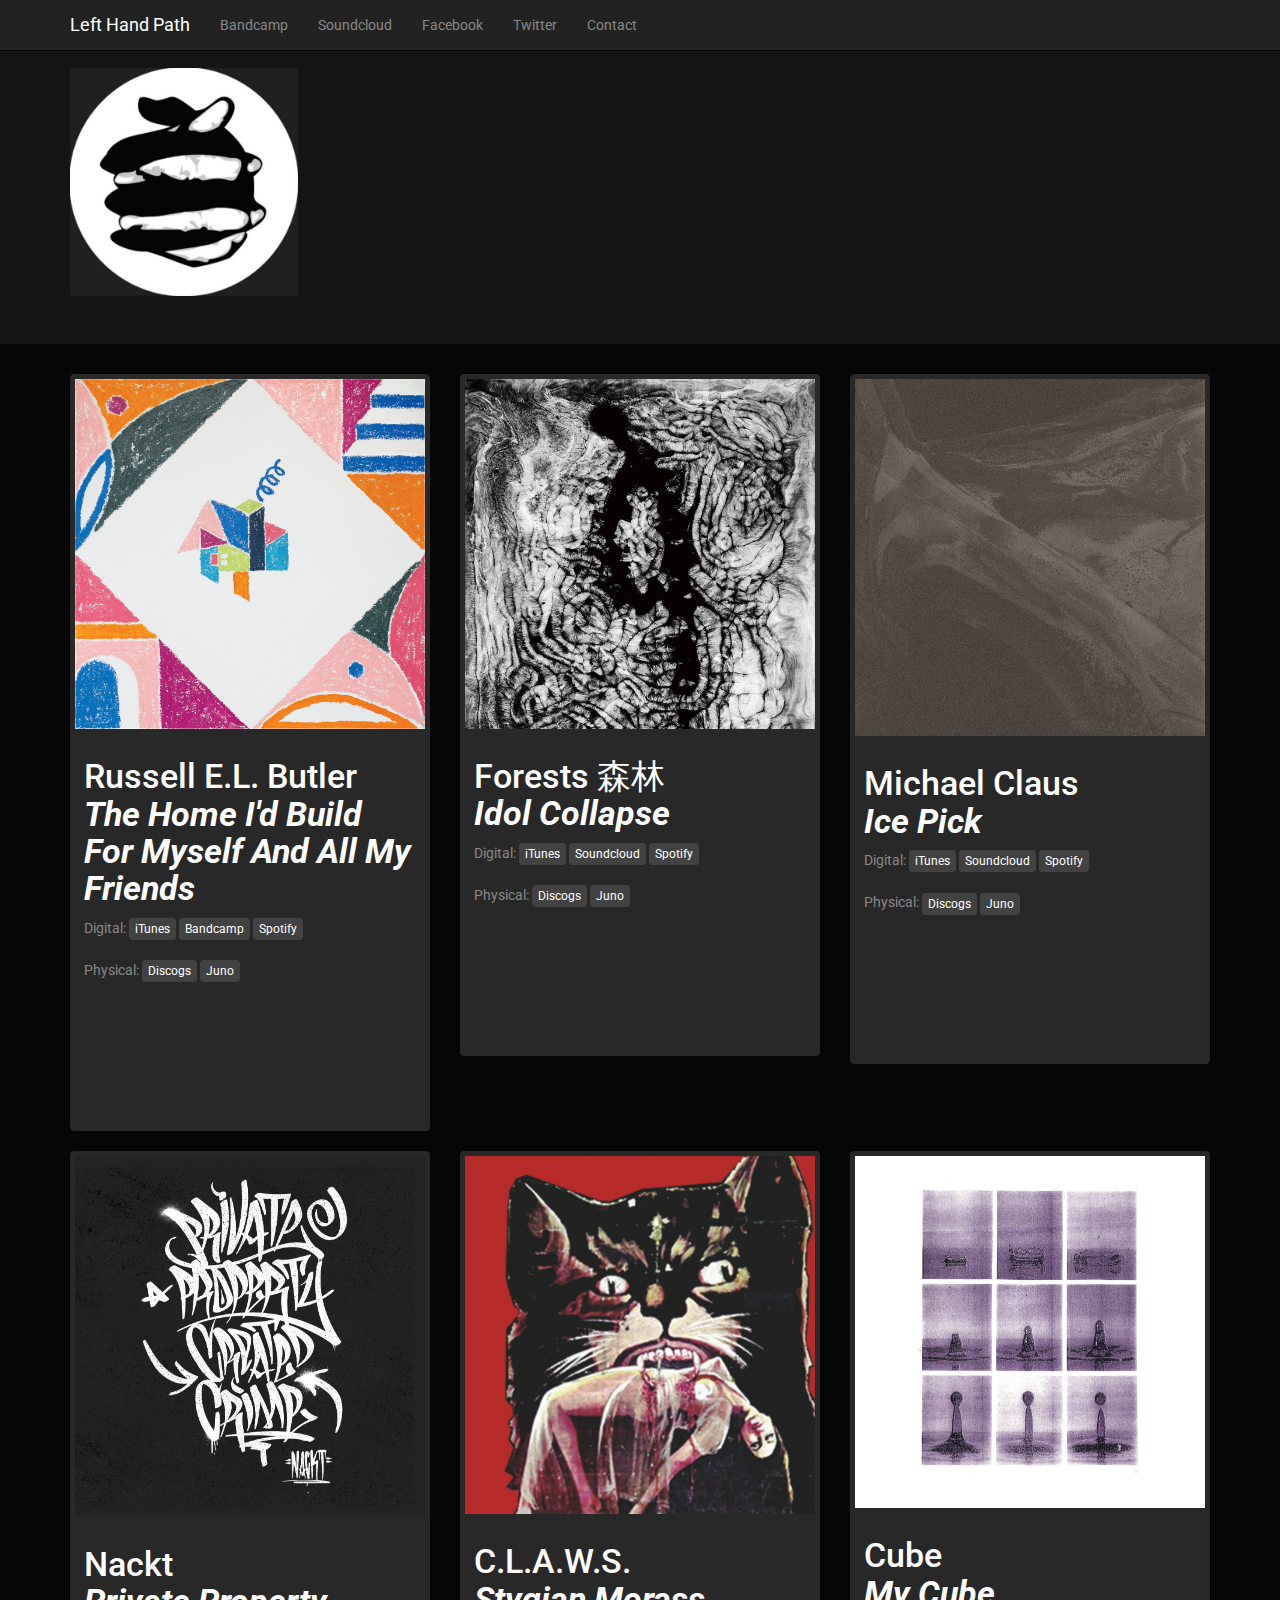
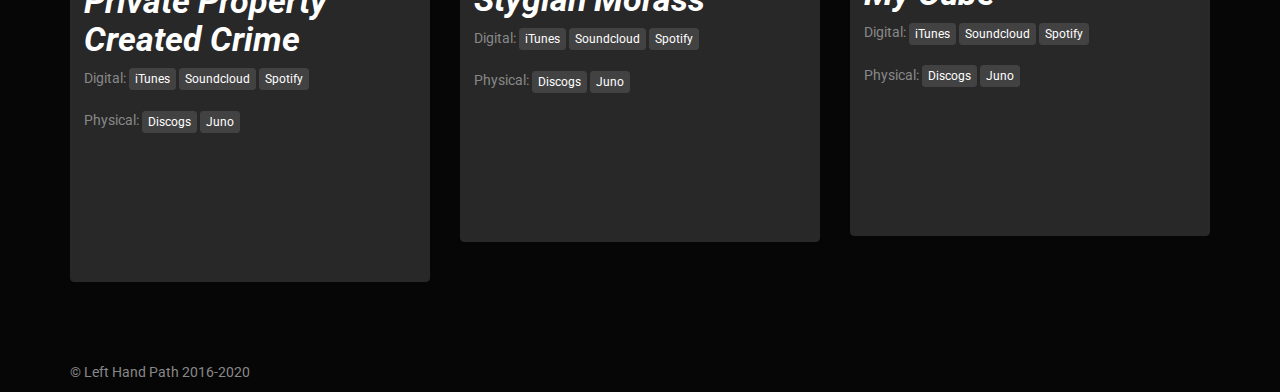
==== commit 36e0f588: "2020 Copyrite" ====
--- a/index.html
+++ b/index.html
@@ -54,7 +54,7 @@
 	      </div>
 	      <div class="col-sm-6 col-md-4">
 	        <div class="thumbnail">
-	          <img data-src="holder.js/100%x200" alt="Idol Collapse" style="height: 100%; width: 100%; display: block;" src="IdolCollapseCover.jpg" data-holder-rendered="true">
+	          <a href="http://lefthandpathwax.net/forests/"><img data-src="holder.js/100%x200" alt="Idol Collapse" style="height: 100%; width: 100%; display: block;" src="IdolCollapseCover.jpg" data-holder-rendered="true"></a>
 	          <div class="caption">
 	            <h3>Forests 森林<br><strong><i>Idol Collapse</i></strong></h3>
 	            <!--<p>Album blurb goes here. At vero eos et accusamus et iusto odio dignissimos.</p>-->  
@@ -90,7 +90,7 @@
 		<div class="row">
 		  <div class="col-sm-6 col-md-4">
 	        <div class="thumbnail">
-	          <img data-src="holder.js/100%x200" alt="Private Property Created Crime" style="height: 100%; width: 100%; display: block;" src="PrivatePropertyCover.jpg" data-holder-rendered="true">
+	          <a href="http://lefthandpathwax.net/nackt/"><img data-src="holder.js/100%x200" alt="Private Property Created Crime" style="height: 100%; width: 100%; display: block;" src="PrivatePropertyCover.jpg" data-holder-rendered="true"></a>
 	          <div class="caption">
 	            <h3>Nackt<br><strong><i>Private Property Created Crime</i></strong></h3>
 	            <!--<p>Album blurb goes here. At vero eos et accusamus et iusto odio dignissimos.</p>-->  
@@ -200,7 +200,7 @@
     </main>
 
     <footer class="container">  <br><br><br>
-      <p>&copy; Left Hand Path 2016-2019</p>
+      <p>&copy; Left Hand Path 2016-2020</p>
     </footer>
 
     <!-- Bootstrap core JavaScript
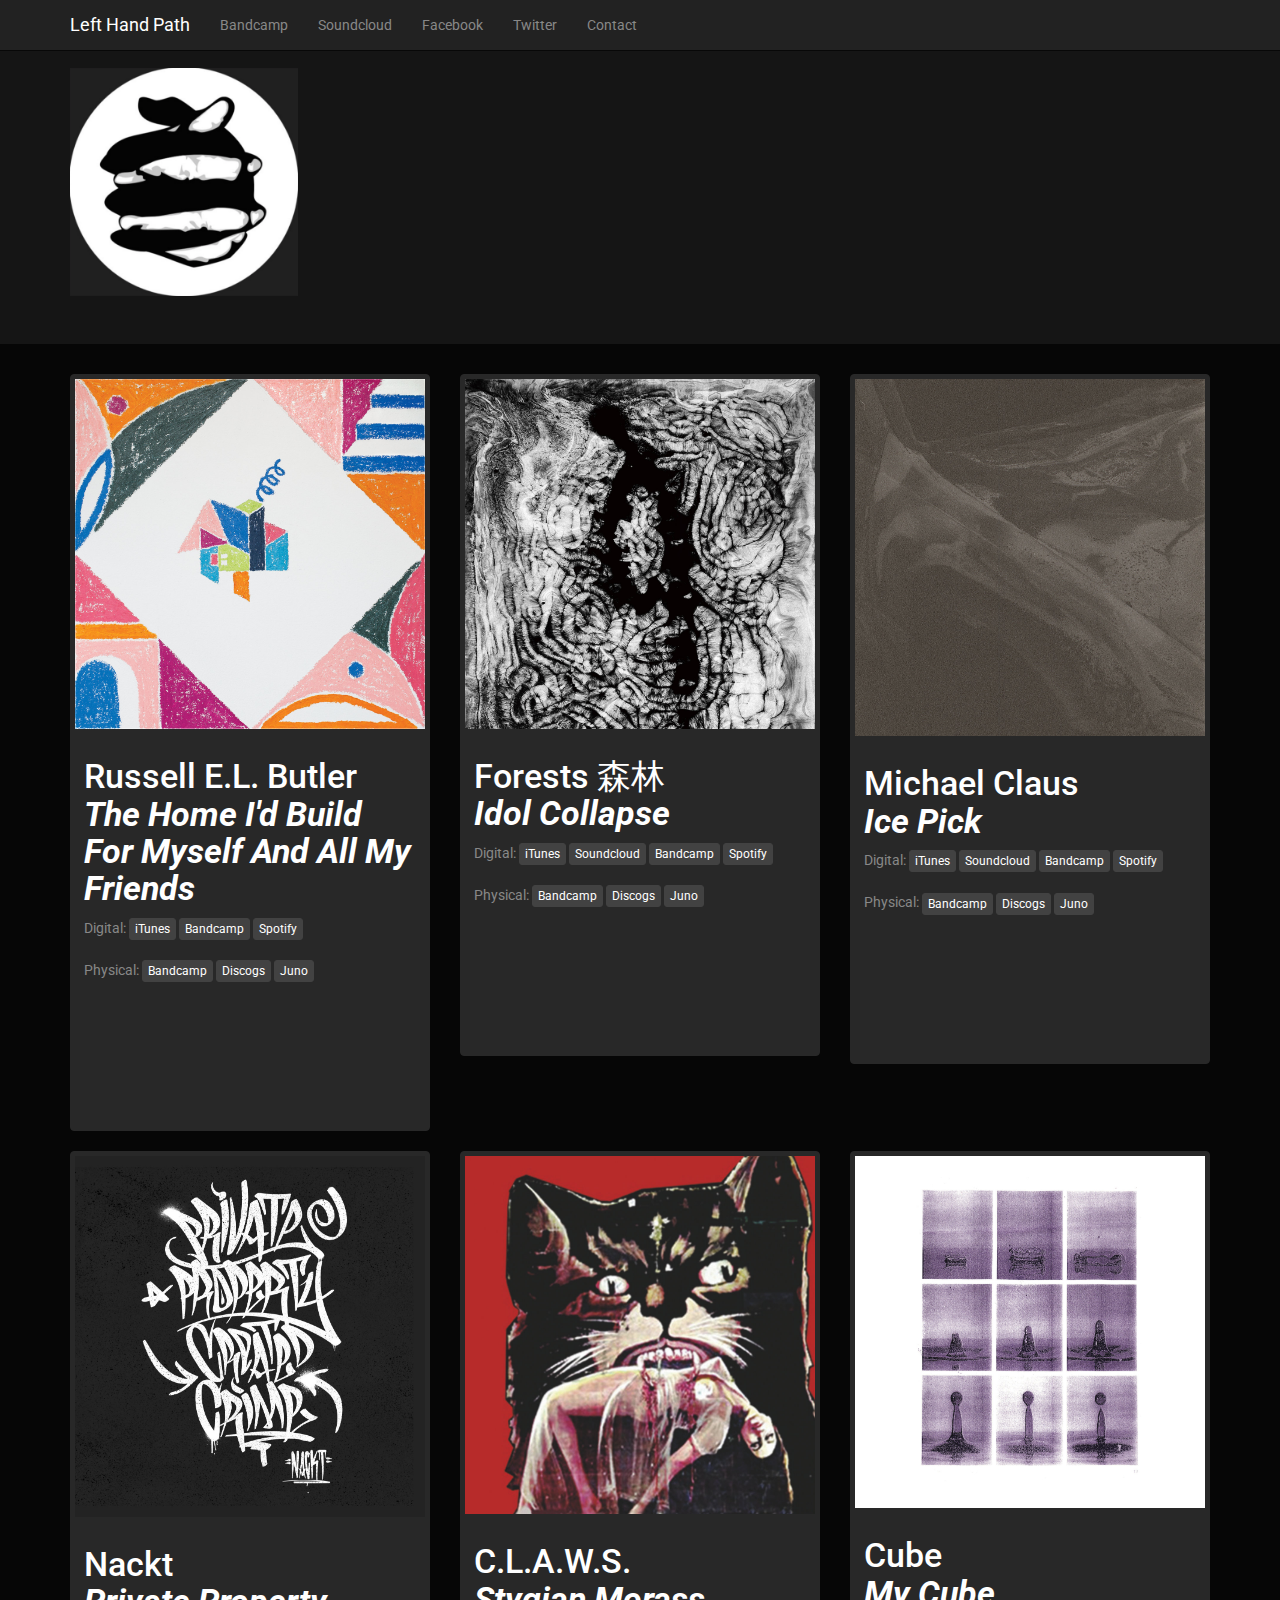
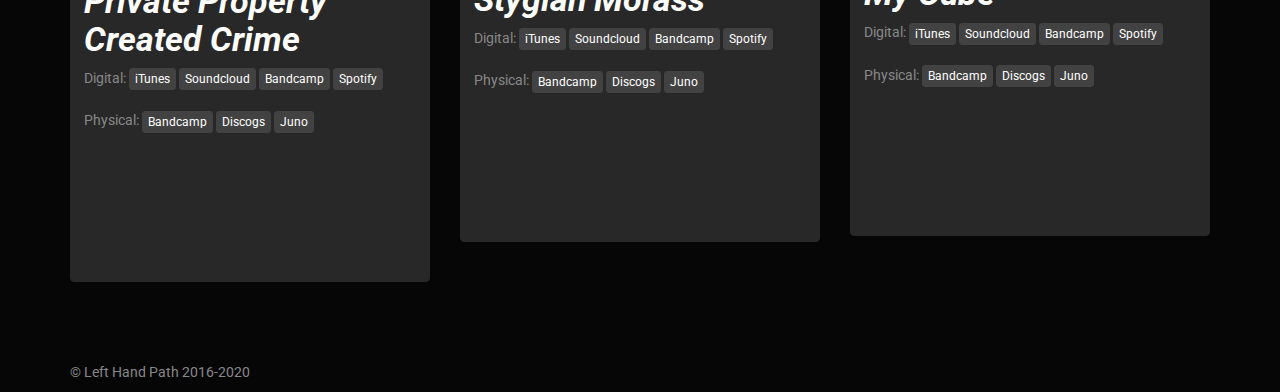
==== commit 7836c276: "Bandcamp Links / Image Preload Update" ====
--- a/index.html
+++ b/index.html
@@ -46,7 +46,8 @@
 				<p>Digital: <a href="https://itunes.apple.com/album/the-home-id-build-for-myself-and-all-my-friends/1442476757" class="btn btn-default btn-xs" target="_blank">iTunes</a>
 				<a href="https://lefthandpathwax.bandcamp.com/album/the-home-id-build-for-myself-and-all-my-friends" class="btn btn-default btn-xs" target="_blank">Bandcamp</a>       
 				<a href="https://open.spotify.com/album/19XL2ROvTTsTCrnlcRgPuG?si=9YU9eda9STW3GdwDqCzXsw" class="btn btn-default btn-xs" target="_blank">Spotify</a></br></br>
-				Physical: <a href="https://www.discogs.com/Russell-EL-Butler-The-Home-Id-Build-For-Myself-And-All-My-Friends/release/12816572" class="btn btn-default btn-xs" target="_blank">Discogs</a>
+				Physical: <a href="https://lefthandpathwax.bandcamp.com/album/the-home-id-build-for-myself-and-all-my-friends" class="btn btn-default btn-xs" target="_blank">Bandcamp</a>
+				<a href="https://www.discogs.com/Russell-EL-Butler-The-Home-Id-Build-For-Myself-And-All-My-Friends/release/12816572" class="btn btn-default btn-xs" target="_blank">Discogs</a>
 				<a href="https://www.juno.co.uk/products/russell-el-the-home-id-built-for/710632-01/" class="btn btn-default btn-xs" target="_blank">Juno</a>
 	          </div> 
 	<iframe style="border: 0; width: 100%; height: 120px;" src="https://bandcamp.com/EmbeddedPlayer/album=45713922/size=large/bgcol=333333/linkcol=ffffff/tracklist=false/artwork=none/transparent=true/" seamless><a href="http://lefthandpathwax.bandcamp.com/album/the-home-id-build-for-myself-and-all-my-friends">The Home I&#39;d Build For Myself And All My Friends by Russell E.L. Butler</a></iframe>
@@ -60,9 +61,10 @@
 	            <!--<p>Album blurb goes here. At vero eos et accusamus et iusto odio dignissimos.</p>-->  
 				<p>Digital: <a href="https://itunes.apple.com/album/idol-collapse/1403016486" class="btn btn-default btn-xs" target="_blank">iTunes</a>
 				<a href="https://soundcloud.com/lefthandpathwax/forests-idol-collapse-stream-lhp-005" class="btn btn-default btn-xs" target="_blank">Soundcloud</a>
-				<!--<a href="https://lefthandpathwax.bandcamp.com/album/idol-collapse" class="btn btn-default btn-xs" target="_blank">Bandcamp</a>-->       
+				<a href="https://lefthandpathwax.bandcamp.com/album/idol-collapse" class="btn btn-default btn-xs" target="_blank">Bandcamp</a>       
 				<a href="https://open.spotify.com/album/3PHcToJJUzO6ivPFjmKcUr?si=G1ucixESSMaiobxHaRNgGQ" class="btn btn-default btn-xs" target="_blank">Spotify</a></br></br>
-				Physical: <a href="https://www.discogs.com/Forests-Idol-Collapse/release/12414794" class="btn btn-default btn-xs" target="_blank">Discogs</a> 
+				Physical: <a href="https://lefthandpathwax.bandcamp.com/album/idol-collapse" class="btn btn-default btn-xs" target="_blank">Bandcamp</a>
+				<a href="https://www.discogs.com/Forests-Idol-Collapse/release/12414794" class="btn btn-default btn-xs" target="_blank">Discogs</a> 
 				<a href="https://www.juno.co.uk/products/forests-idol-collapse/697286-01/" class="btn btn-default btn-xs" target="_blank">Juno</a> 
 				<!--<p><a class="btn btn-secondary" href="#" role="button">View details &raquo;</a></p>-->
 	          </div> 
@@ -77,9 +79,10 @@
 	            <!--<p>Album blurb goes here. At vero eos et accusamus et iusto odio dignissimos.</p>-->  
 				<p>Digital: <a href="https://itunes.apple.com/album/ice-pick-ep/1403003711" class="btn btn-default btn-xs" target="_blank">iTunes</a>
 				<a href="https://soundcloud.com/lefthandpathwax/michael-claus-ice-pick-lhp004" class="btn btn-default btn-xs" target="_blank">Soundcloud</a>
-				<!--<a href="https://lefthandpathwax.bandcamp.com/album/ice-pick" class="btn btn-default btn-xs" target="_blank">Bandcamp</a>-->       
+				<a href="https://lefthandpathwax.bandcamp.com/album/ice-pick" class="btn btn-default btn-xs" target="_blank">Bandcamp</a>       
 				<a href="https://open.spotify.com/album/4cAhzd2ybvp5QCiN5FCiWN?si=rkf3x4cTQIqzOOVokMgE6w" class="btn btn-default btn-xs" target="_blank">Spotify</a></br></br>
-				Physical: <a href="https://www.discogs.com/Michael-Claus-Ice-Pick/release/12064103" class="btn btn-default btn-xs" target="_blank">Discogs</a>     
+				Physical: <a href="https://lefthandpathwax.bandcamp.com/album/ice-pick" class="btn btn-default btn-xs" target="_blank">Bandcamp</a>
+				<a href="https://www.discogs.com/Michael-Claus-Ice-Pick/release/12064103" class="btn btn-default btn-xs" target="_blank">Discogs</a>     
 				<a href="https://www.juno.co.uk/products/michael-claus-ice-pick/686886-01/" class="btn btn-default btn-xs" target="_blank">Juno</a>
 				<!--<p><a class="btn btn-secondary" href="#" role="button">View details &raquo;</a></p>-->
 	          </div> 
@@ -96,9 +99,10 @@
 	            <!--<p>Album blurb goes here. At vero eos et accusamus et iusto odio dignissimos.</p>-->  
 				<p>Digital: <a href="https://itunes.apple.com/album/private-property-created-crime-ep/1403007173" class="btn btn-default btn-xs" target="_blank">iTunes</a>
 				<a href="https://soundcloud.com/lefthandpathwax/nackt-private-property-created-crime-stream-lhp-003" class="btn btn-default btn-xs" target="_blank">Soundcloud</a>
-				<!--<a href="https://lefthandpathwax.bandcamp.com/album/private-property-created-crime" class="btn btn-default btn-xs" target="_blank">Bandcamp</a>-->       
+				<a href="https://lefthandpathwax.bandcamp.com/album/private-property-created-crime" class="btn btn-default btn-xs" target="_blank">Bandcamp</a>       
 				<a href="https://open.spotify.com/album/4BYSZy3p6vQU7VeywWEUnE?si=MNfCwxeITaezJ4chC1l46w" class="btn btn-default btn-xs" target="_blank">Spotify</a></br></br>
-				Physical: <a href="https://www.discogs.com/Nackt-Private-Property-Created-Crime/release/11210218" class="btn btn-default btn-xs" target="_blank">Discogs</a>  
+				Physical: <a href="https://lefthandpathwax.bandcamp.com/album/private-property-created-crime" class="btn btn-default btn-xs" target="_blank">Bandcamp</a>
+				<a href="https://www.discogs.com/Nackt-Private-Property-Created-Crime/release/11210218" class="btn btn-default btn-xs" target="_blank">Discogs</a>  
 				<a href="https://www.juno.co.uk/products/nackt-private-property-created-crime/664628-01/" class="btn btn-default btn-xs" target="_blank">Juno</a>
 				<!--<p><a class="btn btn-secondary" href="#" role="button">View details &raquo;</a></p>-->
 	          </div>     
@@ -113,9 +117,10 @@
 	            <!--<p>Album blurb goes here. At vero eos et accusamus et iusto odio dignissimos.</p>-->  
 				<p>Digital: <a href="https://itunes.apple.com/album/stygian-morass-ep/1403007851" class="btn btn-default btn-xs" target="_blank">iTunes</a>
 				<a href="https://soundcloud.com/lefthandpathwax/claws-stygian-morass-lhp-002" class="btn btn-default btn-xs" target="_blank">Soundcloud</a>
-				<!--<a href="https://lefthandpathwax.bandcamp.com/album/stygian-morass" class="btn btn-default btn-xs" target="_blank">Bandcamp</a>-->       
+				<a href="https://lefthandpathwax.bandcamp.com/album/stygian-morass" class="btn btn-default btn-xs" target="_blank">Bandcamp</a>       
 				<a href="https://open.spotify.com/album/5F3vXOBQWUFWSCGoGYpkcE?si=6KkvuSvTSMCpaDbOVNL9Rw" class="btn btn-default btn-xs" target="_blank">Spotify</a></br></br>
-				Physical: <a href="https://www.discogs.com/CLAWS-Stygian-Morass/release/10040162" class="btn btn-default btn-xs" target="_blank">Discogs</a>  
+				Physical: <a href="https://lefthandpathwax.bandcamp.com/album/stygian-morass" class="btn btn-default btn-xs" target="_blank">Bandcamp</a>
+				<a href="https://www.discogs.com/CLAWS-Stygian-Morass/release/10040162" class="btn btn-default btn-xs" target="_blank">Discogs</a>  
 				<a href="https://www.juno.co.uk/products/claws-stygian-morass-ep/640831-01/" class="btn btn-default btn-xs" target="_blank">Juno</a>
 				<!--<p><a class="btn btn-secondary" href="#" role="button">View details &raquo;</a></p>-->
 	          </div>              
@@ -130,9 +135,10 @@
 	            <!--<p>Album blurb goes here. At vero eos et accusamus et iusto odio dignissimos.</p>-->  
 				<p>Digital: <a href="https://itunes.apple.com/album/my-cube/1422857583" class="btn btn-default btn-xs" target="_blank">iTunes</a>
 				<a href="https://soundcloud.com/lefthandpathwax/cube-my-cube-album-stream" class="btn btn-default btn-xs" target="_blank">Soundcloud</a>
-				<!--<a href="https://lefthandpathwax.bandcamp.com/album/my-cube" class="btn btn-default btn-xs" target="_blank">Bandcamp</a>-->       
+				<a href="https://lefthandpathwax.bandcamp.com/album/my-cube" class="btn btn-default btn-xs" target="_blank">Bandcamp</a>       
 				<a href="https://open.spotify.com/album/0HinlTKBSdjGIK5YEnsSyH?si=2opLMWTPTbeViX3kxEfdEA" class="btn btn-default btn-xs" target="_blank">Spotify</a></br></br>
-				Physical: <a href="https://www.discogs.com/Cube-My-Cube/release/8776708" class="btn btn-default btn-xs" target="_blank">Discogs</a> 
+				Physical: <a href="https://lefthandpathwax.bandcamp.com/album/my-cube" class="btn btn-default btn-xs" target="_blank">Bandcamp</a>
+				<a href="https://www.discogs.com/Cube-My-Cube/release/8776708" class="btn btn-default btn-xs" target="_blank">Discogs</a> 
 				<a href="https://www.juno.co.uk/products/my-cube/613828-01/" class="btn btn-default btn-xs" target="_blank">Juno</a>      
 				<!--<p><a class="btn btn-secondary" href="#" role="button">View details &raquo;</a></p>-->
 	          </div>   
@@ -191,6 +197,9 @@
 					"http://www.lefthandpathwax.net/cube.jpg",
 					"http://www.lefthandpathwax.net/claws.jpg",
 					"http://www.lefthandpathwax.net/russell_e_l_butler.jpg",
+					"http://www.lefthandpathwax.net/forests/FORESTS.jpg",
+					"http://www.lefthandpathwax.net/ek.jpg",
+					"http://www.lefthandpathwax.net/nackt/nackt_they_sleep_we_live.jpg",
 					"http://www.lefthandpathwax.net/michael_claus.jpg"
 				)
 			//--><!]]>
